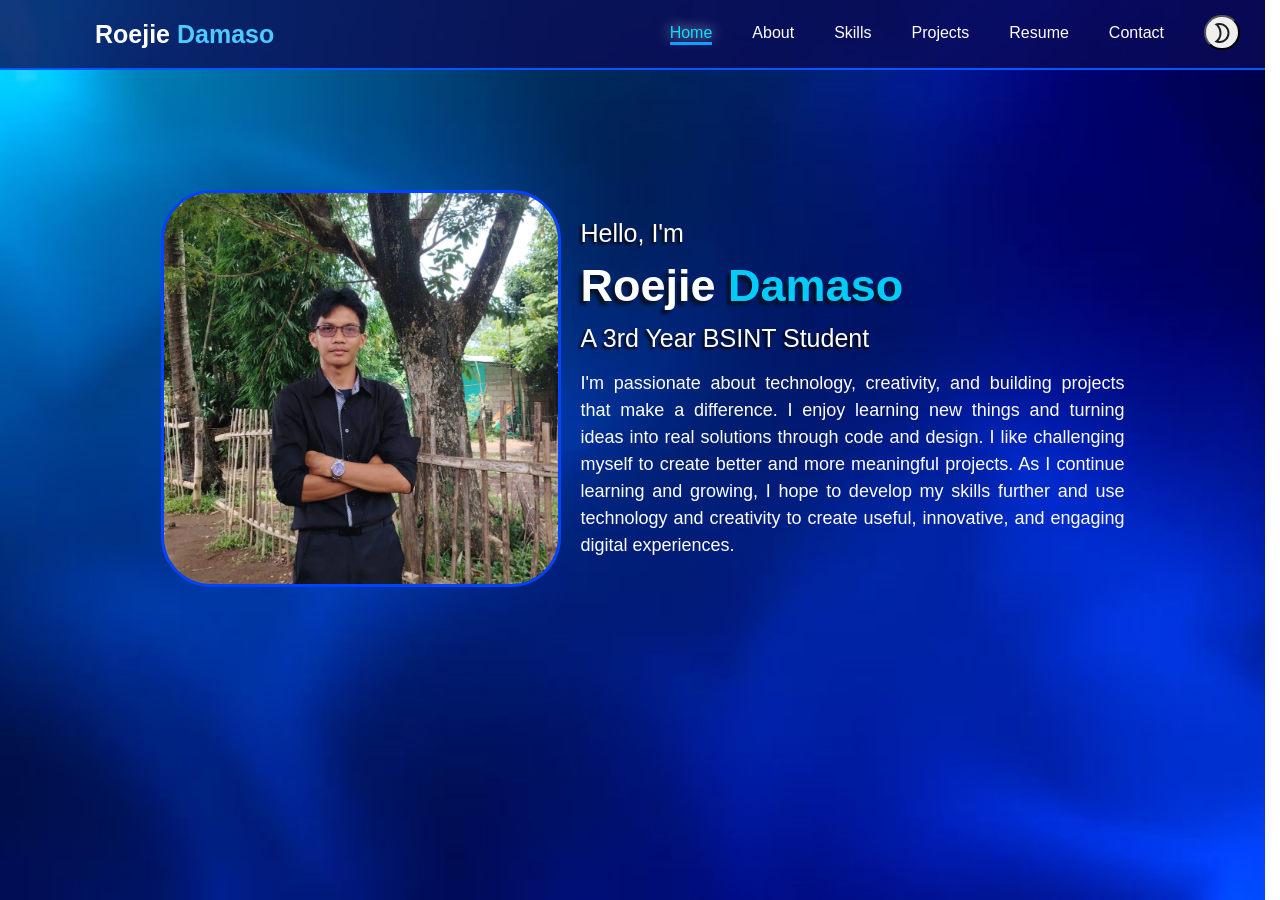
==== index.html @ 3c3675cf "modified" ====
<!DOCTYPE html>
<html lang="en">
<head>
    <meta charset="UTF-8">
    <meta name="viewport" content="width=device-width, initial-scale=1.0">
    <title>Home</title>
    <link rel="stylesheet" href="style.css">
</head>
<body>
    <nav class="navbar">
        <div class="name">
            <p>Roejie <span style="color: rgb(79, 202, 255);">Damaso</span></p>
        </div>

        <button class="menu-btn" id="menu-btn">☰</button>

        <ul id="nav-menu">
            <li class="active"><a href="" class="active">Home</a></li>
            <li><a href="about.html">About</a></li>
            <li><a href="skills.html">Skills</a></li>
            <li><a href="projects.html">Projects</a></li>
            <li><a href="resume.html">Resume</a></li>
            <li><a href="contact.html">Contact</a></li>
            <li><button id="theme-mode">
                <svg xmlns="http://www.w3.org/2000/svg" height="24px" viewBox="0 -960 960 960" width="24px" fill="#1f1f1f"><path d="M380-160q133 0 226.5-93.5T700-480q0-133-93.5-226.5T380-800h-21q-10 0-19 2 57 66 88.5 147.5T460-480q0 89-31.5 170.5T340-162q9 2 19 2h21Zm0 80q-53 0-103.5-13.5T180-134q93-54 146.5-146T380-480q0-108-53.5-200T180-826q46-27 96.5-40.5T380-880q83 0 156 31.5T663-763q54 54 85.5 127T780-480q0 83-31.5 156T663-197q-54 54-127 85.5T380-80Zm80-400Z"/></svg>
                
                <svg xmlns="http://www.w3.org/2000/svg" height="24px" viewBox="0 -960 960 960" width="24px" fill="#1f1f1f"><path d="M440-760v-160h80v160h-80Zm266 110-55-55 112-115 56 57-113 113Zm54 210v-80h160v80H760ZM440-40v-160h80v160h-80ZM254-652 140-763l57-56 113 113-56 54Zm508 512L651-255l54-54 114 110-57 59ZM40-440v-80h160v80H40Zm157 300-56-57 112-112 29 27 29 28-114 114Zm113-170q-70-70-70-170t70-170q70-70 170-70t170 70q70 70 70 170t-70 170q-70 70-170 70t-170-70Zm283-57q47-47 47-113t-47-113q-47-47-113-47t-113 47q-47 47-47 113t47 113q47 47 113 47t113-47ZM480-480Z"/></svg>
            </button></li>
        </ul>
        
    </nav>

    <main class="home-main">
        <div class="Me"> 
            <div>
                <img src="img/pic.jpg">
            </div>
                <div class="text">
                <span style="color: white; font-size: 25px; text-shadow: -2px 2px 3px black;">Hello, I'm</span>
                <span style="font-size: 45px; color: rgb(0, 203, 249); font-weight: 550; text-shadow: -4px 4px 3px rgb(3, 19, 44);">
                <span style="color: rgb(255, 255, 255);">Roejie</span> <span">Damaso</span></span>
                <span style="color: white; font-size: 25px; text-shadow: -2px 2px 3px black;">A 3rd Year BSINT Student</span>
                <p style="margin-top: 5px; line-height: 27px; font-size: 18px;">I'm passionate about technology, creativity, and building projects that make a difference. I enjoy learning new things and turning ideas into real solutions through code and design. I like challenging myself to create better and more meaningful projects. As I continue learning and growing, I hope to develop my skills further and use technology and creativity to create useful, innovative, and engaging digital experiences.
                </p>
                </div>
        </div>
    </main>


    <script src="script.js"></script>
</body>
</html>
---- style.css ----
*{
    padding: 0;
    margin: 0;
    box-sizing: border-box;
}

body{
    height: 100dvh;
    font-family: Arial, Helvetica, sans-serif;
    background-image: url(img/bg.jpg);
    background-repeat: no-repeat;
    background-position: center;
    background-size: cover;
    background-attachment: fixed;
    z-index: -1;
}

html{
    scrollbar-gutter: stable;
}

/* ============= Light Mode ============= */
#theme-mode{
    display: flex;
    justify-content: center;
    align-items: center;
    border-radius: 50px;
    width: 36px;
    height: 35px;
}

#theme-mode svg:last-child{
    display: none;
}

.light-mode #theme-mode svg:first-child{
    display: none;
}
.light-mode #theme-mode svg:last-child{
    display: block;
}

.light-mode{
    background-image: url(img/Light.jpg);
}

.light-mode .about-text h2{
    color: rgb(0, 44, 155);
}


/*======== Light Mode Attributes ====== */


.light-mode .home-main .text {
    color: black;
    font-weight: 300;
}

.light-mode .navbar{
    background-color: rgb(0, 67, 176);
}

.light-mode .contact-detail a{
    color: black !important;
}
/* ===================================== */

/* ============================== NAVBAR ============================== */


.navbar{
    width: 100%;
    padding: 15px;
    background-color: rgba(11, 11, 85, 0.777);
    display: flex;
    align-items: center;
    justify-content: space-between;
    border-bottom: 2px solid rgb(0, 89, 255);
}

.navbar ul{
    padding-right: 10px;
    display: flex;
    gap: 40px;
    align-items: center;
}

.navbar li{
    list-style: none;
    border-bottom: 3px solid transparent;
    transition: border-bottom-color 0.5s;
}

.navbar a{
    text-decoration: none;
    color: white;
    transition: 0.5s;
}

.navbar .name{
    font-weight: bold;
    font-size: 25px;
    margin-left: 80px;
    color: rgb(255, 255, 255);
}

.navbar li:not(:last-child):hover{
    border-bottom: 3px solid rgb(0, 157, 255) ;
}
.navbar a:hover{
    text-shadow: 0 0 14px #f6f7f8;
    color: rgb(0, 225, 255);
}

/* ========= Active ======== */
.navbar li.active {
    border-bottom: 3px solid rgb(0, 157, 255) ;
}
.navbar a.active{
    text-shadow: 0 0 14px #f6f7f8;
    color: rgb(0, 225, 255);
}



/* ============================== HOME ============================== */

.home-main{
    margin: 100px 0 0 0;
    
    display: flex;
    flex-direction: column;
    justify-content: center;
    align-items: center;
    width: 100%;
}

.home-main .text{
    width: 43%;
    display: flex;
    flex-direction: column;
    color: white;
    gap: 12px;
    text-align: justify;
    flex-wrap: wrap;
    justify-content: center;
}

.home-main .Me{
    display: flex;
    justify-content: center;
}

.home-main img{
    float: right;
    width: 400px;
    margin: 20px;
    height: auto;
    max-width: 100%;
    border-radius: 50px;
    border: 3px solid rgb(0, 68, 255);
    transition: 0.9s;
}

.home-main img:hover{
    box-shadow: 0px 0px 50px rgb(5, 85, 246);
}

@media(max-width:1024px){
    .navbar{
        width: 100%;
    }
    .navbar ul{
        white-space: nowrap;
        padding-right: 2px;
    }
    .navbar .name{
        white-space: nowrap;
        margin-left: 2px;
        font-size: 20px;
    }

    .home-main .Me{
        flex-direction: column;
        justify-content: center;
        align-items: center;
    }

    .home-main .text{
        align-items: center;
        justify-content: center;
        width: 80%;
        font-size: 17px !important;
    }
    .home-main .text p{
        font-size: 17px !important;
    }
}



/* ============================== ABOUT ============================== */

.about-main .text{
    display: flex;
    flex-direction: column;
    width: 40%;
    flex-wrap: wrap;
}

/* ============================== GENERAL PAGES ============================== */

.page-main{
    width: 100%;
    min-height: calc(100dvh - 75px);
    padding: 70px 8%;
    color: white;
}

.page-header{
    text-align: center;
    margin-bottom: 50px;
}

.page-header h1{
    font-size: 45px;
    margin-bottom: 10px;
    text-shadow: -3px 3px 3px rgb(3, 19, 44);
}


.page-header p{
    font-size: 18px;
}


/* ============================== NAVBAR MENU ============================== */

.menu-btn{
    display: none;
    font-size: 25px;
    color: white;
    background: transparent;
    border: none;
    cursor: pointer;
}



/* ============================== ABOUT ============================== */

.about-container{
    max-width: 1100px;
    margin: auto;
    display: flex;
    align-items: center;
    gap: 50px;
}

.about-image{
    width: 35%;
}

.about-image img{
    width: 100%;
    border-radius: 30px;
    border: 3px solid rgb(0, 68, 255);
}

.about-text{
    width: 65%;
}

.about-text h2{
    color: rgb(56, 129, 246);
    margin-bottom: 8px;
    margin-top: 20px;
}

.about-text h2:first-child{
    margin-top: 0;
}

.about-text p{
    line-height: 1.7;
    text-align: justify;
}


/* ============================== SKILLS ============================== */

.skills-container{
    max-width: 1100px;
    margin: auto;
    display: grid;
    grid-template-columns: repeat(4, 1fr);
    gap: 25px;
}

.skill-card{
    padding: 25px;
    background-color: rgba(11, 11, 85, 0.777);
    border: 1px solid rgba(0, 157, 255, 0.5);
    border-radius: 15px;
    text-align: center;
    transition: 0.4s;
}

.skill-card:hover{
    transform: translateY(-8px);
    box-shadow: 0 0 25px rgba(0, 157, 255, 0.5);
}

.skill-card h2{
    color: rgb(0, 203, 249);
    margin-bottom: 10px;
}

.skill-card p{
    line-height: 1.5;
}


/* ============================== PROJECT FILTER ============================== */

.project-filter{
    display: flex;
    justify-content: center;
    gap: 12px;
    margin-bottom: 35px;
    flex-wrap: wrap;
}

.filter-btn{
    padding: 10px 20px;
    border: 2px solid rgb(0, 157, 255);
    background: transparent;
    color: white;
    border-radius: 20px;
    cursor: pointer;
    transition: 0.3s;
}

.filter-btn:hover,
.active-filter{
    background-color: rgb(0, 157, 255);
    color: white;
}


/* ============================== PROJECTS ============================== */

.projects-container{
    max-width: 1100px;
    margin: auto;
    display: grid;
    grid-template-columns: repeat(2, 1fr);
    gap: 30px;
}

.project-card{
    overflow: hidden;
    background-color: rgba(11, 11, 85, 0.777);
    border: 1px solid rgba(0, 157, 255, 0.5);
    border-radius: 15px;
    transition: 0.4s;
}

.project-card:hover{
    transform: translateY(-7px);
    box-shadow: 0 0 25px rgba(0, 157, 255, 0.5);
}

.project-card img{
    width: 100%;
    height: 220px;
    object-fit: cover;
}

.project-content{
    padding: 25px;
}

.project-content h2{
    color: rgb(0, 203, 249);
    margin-bottom: 12px;
}

.project-content p{
    line-height: 1.6;
}

.technologies{
    margin-top: 15px;
}


/* ============================== RESUME ============================== */

.resume-container{
    max-width: 900px;
    margin: auto;
}

.resume-section{
    margin-bottom: 40px;
}

.resume-section > h2{
    color: rgb(0, 203, 249);
    font-size: 28px;
    margin-bottom: 20px;
    border-bottom: 2px solid rgb(0, 157, 255);
    padding-bottom: 8px;
}

.resume-item{
    background-color: rgba(11, 11, 85, 0.777);
    border-left: 4px solid rgb(0, 157, 255);
    padding: 20px;
    border-radius: 8px;
}

.resume-item h3{
    margin-bottom: 8px;
}

.resume-item span{
    color: rgb(0, 203, 249);
    display: block;
    margin-bottom: 10px;
}

.resume-item p{
    line-height: 1.6;
}


/* ============================== CONTACT ============================== */

.contact-container{
    max-width: 1000px;
    margin: auto;
    display: grid;
    grid-template-columns: 1fr 1fr;
    gap: 50px;
}

.contact-info h2{
    color: rgb(0, 203, 249);
    margin-bottom: 15px;
}

.contact-info > p{
    line-height: 1.7;
    margin-bottom: 30px;
}

.contact-detail{
    margin-bottom: 25px;
}

.contact-detail strong{
    color: rgb(0, 203, 249);
}

.contact-detail p{
    margin-top: 5px;
}


#contact-form{
    background-color: rgba(11, 11, 85, 0.777);
    padding: 30px;
    border-radius: 15px;
    border: 1px solid rgba(0, 157, 255, 0.5);
}

.form-group{
    margin-bottom: 20px;
}

.form-group label{
    display: block;
    margin-bottom: 8px;
}

.form-group input,
.form-group textarea{
    width: 100%;
    padding: 12px;
    border: 2px solid rgba(0, 157, 255, 0.5);
    border-radius: 8px;
    background-color: rgba(255, 255, 255, 0.9);
    color: black;
    font-family: inherit;
}

.form-group textarea{
    resize: vertical;
}

.form-group input:focus,
.form-group textarea:focus{
    outline: none;
    border-color: rgb(0, 203, 249);
    box-shadow: 0 0 10px rgba(0, 203, 249, 0.5);
}

.form-group small{
    display: block;
    color: rgb(255, 100, 100);
    margin-top: 5px;
}

#form-success{
    color: rgb(0, 255, 150);
    margin-top: 15px;
}


/* ============================== SCROLL TO TOP ============================== */

#scroll-top{
    position: fixed;
    right: 25px;
    bottom: 25px;
    width: 45px;
    height: 45px;
    border: none;
    border-radius: 50%;
    background-color: rgb(0, 157, 255);
    color: white;
    font-size: 22px;
    cursor: pointer;
    opacity: 0;
    visibility: hidden;
    transition: 0.3s;
}

#scroll-top.show-scroll{
    opacity: 1;
    visibility: visible;
}

#scroll-top:hover{
    background-color: rgb(0, 203, 249);
    box-shadow: 0 0 20px rgb(0, 157, 255);
}


/* ============================== LIGHT MODE ============================== */

.light-mode .page-main{
    color: black;
}

.light-mode .page-header h1{
    text-shadow: none;
}

.light-mode .skill-card,
.light-mode .project-card,
.light-mode .resume-item,
.light-mode #contact-form{
    background-color: rgba(255, 255, 255, 0.75);
    border-color: rgba(0, 89, 255, 0.5);
}

.light-mode .outline-btn{
    color: black;
}

.light-mode .filter-btn{
    color: black;
}

.light-mode .filter-btn:hover,
.light-mode .active-filter{
    color: white;
}


/* ============================== TABLET ============================== */

@media(max-width:1024px){

    .navbar .name{
        margin-left: 2px;
    }

    .navbar ul{
        gap: 20px;
    }

    .skills-container{
        grid-template-columns: repeat(2, 1fr);
    }

    .about-container{
        gap: 30px;
    }

    .home-main .Me{
        flex-direction: column;
        align-items: center;
    }

    .home-main .text{
        width: 80%;
        align-items: center;
    }

}


/* ============================== MOBILE ============================== */

@media(max-width:700px){

    .navbar{
        position: relative;
        padding: 12px 15px;
    }

    .navbar .name{
        margin-left: 0;
        font-size: 20px;
    }

    .menu-btn{
        display: block;
    }

    .navbar ul{
        position: absolute;
        top: 100%;
        left: 0;
        width: 100%;
        display: none;
        flex-direction: column;
        gap: 20px;
        padding: 25px;
        background-color: rgba(11, 11, 85, 0.97);
        z-index: 100;
    }

    .navbar ul.show-menu{
        display: flex;
    }

    .navbar li{
        width: fit-content;
    }

    .home-main{
        margin-top: 50px;
    }

    .home-main img{
        width: 280px;
        margin: 15px;
    }

    .home-main .text{
        width: 90%;
        text-align: center;
    }

    .home-name{
        font-size: 35px !important;
    }

    .page-main{
        padding: 50px 5%;
    }

    .page-header h1{
        font-size: 35px;
    }

    .about-container{
        flex-direction: column;
    }

    .about-image,
    .about-text{
        width: 100%;
    }

    .skills-container{
        grid-template-columns: 1fr;
    }

    .projects-container{
        grid-template-columns: 1fr;
    }

    .contact-container{
        grid-template-columns: 1fr;
        gap: 35px;
    }

    .home-buttons{
        justify-content: center;
    }

}


/* ============================== SMALL MOBILE ============================== */

@media(max-width:400px){

    .home-main img{
        width: 230px;
    }

    .home-name{
        font-size: 30px !important;
    }

    .home-main .text p{
        font-size: 16px !important;
    }

}
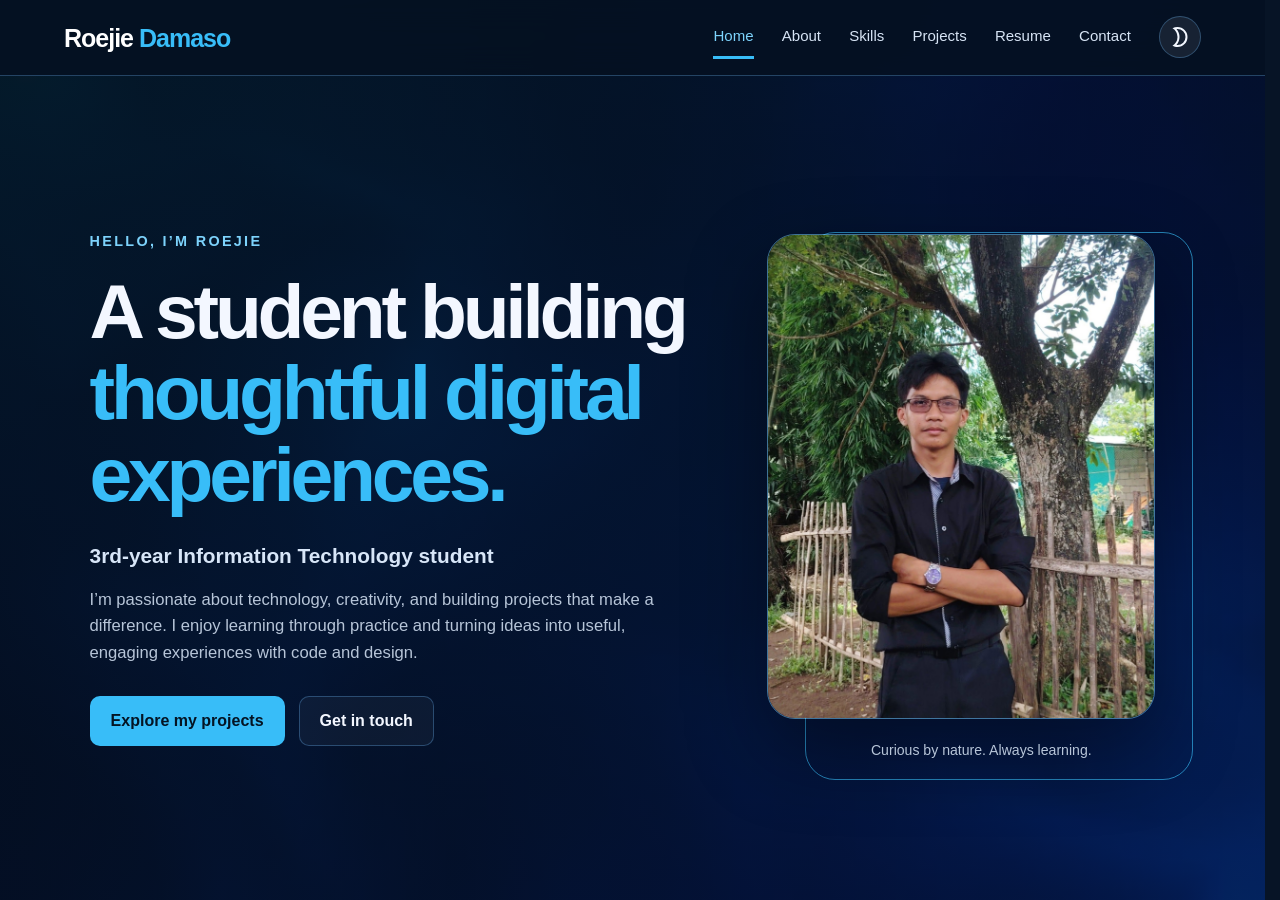
==== commit a603e282: "new modified files made this a few days ago but walay connection haha" ====
--- a/index.html
+++ b/index.html
@@ -3,7 +3,9 @@
 <head>
     <meta charset="UTF-8">
     <meta name="viewport" content="width=device-width, initial-scale=1.0">
-    <title>Home</title>
+    <meta name="description" content="Explore Roejie Damaso's portfolio, skills, projects, and background as an Information Technology student.">
+    <meta name="theme-color" content="#071426">
+    <title>Roejie Damaso | Portfolio</title>
     <link rel="stylesheet" href="style.css">
 </head>
 <body>
@@ -12,16 +14,16 @@
             <p>Roejie <span style="color: rgb(79, 202, 255);">Damaso</span></p>
         </div>
 
-        <button class="menu-btn" id="menu-btn">☰</button>
+        <button class="menu-btn" id="menu-btn" type="button" aria-label="Open navigation menu" aria-controls="nav-menu" aria-expanded="false">☰</button>
 
-        <ul id="nav-menu">
-            <li class="active"><a href="" class="active">Home</a></li>
+        <ul id="nav-menu" aria-label="Main navigation">
+            <li class="active"><a href="index.html" class="active" aria-current="page">Home</a></li>
             <li><a href="about.html">About</a></li>
             <li><a href="skills.html">Skills</a></li>
             <li><a href="projects.html">Projects</a></li>
             <li><a href="resume.html">Resume</a></li>
             <li><a href="contact.html">Contact</a></li>
-            <li><button id="theme-mode">
+            <li><button id="theme-mode" type="button" aria-label="Toggle color theme" aria-pressed="false">
                 <svg xmlns="http://www.w3.org/2000/svg" height="24px" viewBox="0 -960 960 960" width="24px" fill="#1f1f1f"><path d="M380-160q133 0 226.5-93.5T700-480q0-133-93.5-226.5T380-800h-21q-10 0-19 2 57 66 88.5 147.5T460-480q0 89-31.5 170.5T340-162q9 2 19 2h21Zm0 80q-53 0-103.5-13.5T180-134q93-54 146.5-146T380-480q0-108-53.5-200T180-826q46-27 96.5-40.5T380-880q83 0 156 31.5T663-763q54 54 85.5 127T780-480q0 83-31.5 156T663-197q-54 54-127 85.5T380-80Zm80-400Z"/></svg>
                 
                 <svg xmlns="http://www.w3.org/2000/svg" height="24px" viewBox="0 -960 960 960" width="24px" fill="#1f1f1f"><path d="M440-760v-160h80v160h-80Zm266 110-55-55 112-115 56 57-113 113Zm54 210v-80h160v80H760ZM440-40v-160h80v160h-80ZM254-652 140-763l57-56 113 113-56 54Zm508 512L651-255l54-54 114 110-57 59ZM40-440v-80h160v80H40Zm157 300-56-57 112-112 29 27 29 28-114 114Zm113-170q-70-70-70-170t70-170q70-70 170-70t170 70q70 70 70 170t-70 170q-70 70-170 70t-170-70Zm283-57q47-47 47-113t-47-113q-47-47-113-47t-113 47q-47 47-47 113t47 113q47 47 113 47t113-47ZM480-480Z"/></svg>
@@ -31,19 +33,26 @@
     </nav>
 
     <main class="home-main">
-        <div class="Me"> 
-            <div>
-                <img src="img/pic.jpg">
+        <section class="hero" aria-labelledby="hero-title">
+            <div class="hero-copy">
+                <p class="eyebrow">Hello, I’m Roejie</p>
+                <h1 id="hero-title">A student building <span>thoughtful digital experiences.</span></h1>
+                <p class="hero-role">3rd-year Information Technology student</p>
+                <p class="hero-description">
+                    I’m passionate about technology, creativity, and building projects that make a difference.
+                    I enjoy learning through practice and turning ideas into useful, engaging experiences
+                    with code and design.
+                </p>
+                <div class="hero-actions">
+                    <a class="main-btn" href="projects.html">Explore my projects</a>
+                    <a class="outline-btn" href="contact.html">Get in touch</a>
+                </div>
             </div>
-                <div class="text">
-                <span style="color: white; font-size: 25px; text-shadow: -2px 2px 3px black;">Hello, I'm</span>
-                <span style="font-size: 45px; color: rgb(0, 203, 249); font-weight: 550; text-shadow: -4px 4px 3px rgb(3, 19, 44);">
-                <span style="color: rgb(255, 255, 255);">Roejie</span> <span">Damaso</span></span>
-                <span style="color: white; font-size: 25px; text-shadow: -2px 2px 3px black;">A 3rd Year BSINT Student</span>
-                <p style="margin-top: 5px; line-height: 27px; font-size: 18px;">I'm passionate about technology, creativity, and building projects that make a difference. I enjoy learning new things and turning ideas into real solutions through code and design. I like challenging myself to create better and more meaningful projects. As I continue learning and growing, I hope to develop my skills further and use technology and creativity to create useful, innovative, and engaging digital experiences.
-                </p>
-                </div>
-        </div>
+            <div class="hero-portrait">
+                <img src="img/pic.jpg" alt="Portrait of Roejie Damaso" fetchpriority="high">
+                <span class="portrait-caption">Curious by nature. Always learning.</span>
+            </div>
+        </section>
     </main>
 
 
--- a/style.css
+++ b/style.css
@@ -726,3 +726,694 @@
     }
 
 }
+
+
+/* ============================== PORTFOLIO POLISH ============================== */
+
+:root{
+    color-scheme: dark;
+    --color-bg: #071426;
+    --color-surface: rgba(11, 27, 49, 0.88);
+    --color-surface-raised: rgba(18, 42, 72, 0.9);
+    --color-text: #f3f7ff;
+    --color-muted: #b7c5d8;
+    --color-accent: #38bdf8;
+    --color-accent-strong: #087bd1;
+    --color-border: rgba(110, 190, 255, 0.3);
+    --page-width: 1160px;
+}
+
+html{
+    scroll-behavior: smooth;
+}
+
+body{
+    min-height: 100vh;
+    height: auto;
+    color: var(--color-text);
+    line-height: 1.6;
+    background-color: var(--color-bg);
+    background-image:
+        linear-gradient(115deg, rgba(4, 13, 27, 0.94), rgba(4, 22, 43, 0.76)),
+        url("img/bg.jpg");
+    background-attachment: fixed;
+}
+
+button,
+input,
+textarea{
+    font: inherit;
+}
+
+a{
+    color: var(--color-accent);
+}
+
+a:focus-visible,
+button:focus-visible,
+input:focus-visible,
+textarea:focus-visible{
+    outline: 3px solid #facc15;
+    outline-offset: 4px;
+}
+
+.navbar{
+    position: sticky;
+    top: 0;
+    z-index: 20;
+    min-height: 76px;
+    padding: 12px clamp(20px, 5vw, 72px);
+    background: rgba(5, 17, 34, 0.9);
+    border-bottom: 1px solid var(--color-border);
+    backdrop-filter: blur(16px);
+}
+
+.navbar .name{
+    margin-left: 0;
+    letter-spacing: -0.04em;
+}
+
+.navbar .name span{
+    color: var(--color-accent) !important;
+}
+
+.navbar ul{
+    gap: clamp(14px, 2.2vw, 32px);
+    padding-right: 0;
+}
+
+.navbar li{
+    border-bottom-width: 2px;
+}
+
+.navbar a{
+    display: inline-block;
+    padding: 8px 0;
+    color: #d7e4f5;
+    font-size: 0.94rem;
+}
+
+.navbar a.active,
+.navbar a[aria-current="page"]{
+    color: #7dd3fc;
+    text-shadow: none;
+}
+
+.navbar li.active{
+    border-bottom-color: var(--color-accent);
+}
+
+#theme-mode{
+    width: 42px;
+    height: 42px;
+    color: var(--color-text);
+    background: rgba(255, 255, 255, 0.08);
+    border: 1px solid var(--color-border);
+    cursor: pointer;
+}
+
+#theme-mode svg{
+    fill: currentColor;
+}
+
+.menu-btn{
+    padding: 5px 10px;
+    border: 1px solid var(--color-border);
+    border-radius: 8px;
+}
+
+.home-main{
+    min-height: calc(100vh - 76px);
+    margin: 0;
+    padding: clamp(56px, 9vw, 120px) clamp(22px, 7vw, 96px);
+}
+
+.hero{
+    display: grid;
+    grid-template-columns: minmax(0, 1.15fr) minmax(260px, 0.75fr);
+    align-items: center;
+    gap: clamp(42px, 8vw, 112px);
+    width: min(100%, var(--page-width));
+    margin: auto;
+}
+
+.hero-copy{
+    max-width: 690px;
+}
+
+.eyebrow{
+    margin-bottom: 18px;
+    color: #7dd3fc;
+    font-size: 0.9rem;
+    font-weight: 700;
+    letter-spacing: 0.16em;
+    text-transform: uppercase;
+}
+
+.hero h1{
+    max-width: 760px;
+    font-size: clamp(2.6rem, 6vw, 5.2rem);
+    line-height: 1.06;
+    letter-spacing: -0.055em;
+}
+
+.hero h1 span{
+    display: block;
+    color: var(--color-accent);
+}
+
+.hero-role{
+    margin-top: 24px;
+    color: #d8e6f8;
+    font-size: clamp(1.05rem, 2vw, 1.3rem);
+    font-weight: 600;
+}
+
+.hero-description{
+    max-width: 620px;
+    margin-top: 14px;
+    color: var(--color-muted);
+    font-size: 1.04rem;
+}
+
+.hero-actions{
+    display: flex;
+    flex-wrap: wrap;
+    gap: 14px;
+    margin-top: 30px;
+}
+
+.main-btn,
+.outline-btn{
+    display: inline-flex;
+    min-height: 48px;
+    align-items: center;
+    justify-content: center;
+    padding: 11px 20px;
+    border: 1px solid transparent;
+    border-radius: 10px;
+    font-weight: 700;
+    text-decoration: none;
+    transition: transform 180ms ease, background-color 180ms ease, border-color 180ms ease;
+}
+
+.main-btn{
+    color: #041423;
+    background: var(--color-accent);
+}
+
+.outline-btn{
+    color: var(--color-text);
+    background: rgba(255, 255, 255, 0.04);
+    border-color: var(--color-border);
+}
+
+.main-btn:hover,
+.outline-btn:hover{
+    transform: translateY(-2px);
+}
+
+.main-btn:hover{
+    background: #7dd3fc;
+}
+
+.outline-btn:hover{
+    border-color: var(--color-accent);
+}
+
+.hero-portrait{
+    position: relative;
+    max-width: 390px;
+    justify-self: center;
+}
+
+.hero-portrait::before{
+    position: absolute;
+    z-index: -1;
+    inset: 18px -18px -18px 18px;
+    border: 1px solid rgba(56, 189, 248, 0.65);
+    border-radius: 30px;
+    content: "";
+}
+
+.hero-portrait img{
+    display: block;
+    width: 100%;
+    max-height: 500px;
+    aspect-ratio: 4 / 5;
+    object-fit: cover;
+    border: 1px solid rgba(125, 211, 252, 0.5);
+    border-radius: 28px;
+    box-shadow: 0 30px 80px rgba(0, 0, 0, 0.38);
+}
+
+.portrait-caption{
+    display: block;
+    margin-top: 16px;
+    color: var(--color-muted);
+    font-size: 0.88rem;
+    text-align: center;
+}
+
+.page-main{
+    width: min(100%, 1360px);
+    min-height: calc(100vh - 76px);
+    margin: auto;
+    padding: clamp(48px, 7vw, 84px) clamp(22px, 7vw, 96px);
+    color: var(--color-text);
+}
+
+.page-header{
+    max-width: 760px;
+    margin: 0 auto clamp(36px, 5vw, 58px);
+}
+
+.page-header h1{
+    font-size: clamp(2.25rem, 5vw, 3.5rem);
+    line-height: 1.15;
+    letter-spacing: -0.04em;
+    text-shadow: none;
+}
+
+.page-header h1 span{
+    color: var(--color-accent);
+}
+
+.page-header p{
+    color: var(--color-muted);
+}
+
+.about-container,
+.skills-container,
+.projects-container,
+.resume-container,
+.contact-container{
+    width: min(100%, var(--page-width));
+}
+
+.about-container{
+    align-items: flex-start;
+    gap: clamp(28px, 6vw, 72px);
+}
+
+.about-image{
+    flex: 0 1 36%;
+    width: auto;
+}
+
+.about-image img{
+    display: block;
+    border-color: var(--color-border);
+    box-shadow: 0 24px 70px rgba(0, 0, 0, 0.3);
+}
+
+.about-text{
+    flex: 1;
+    width: auto;
+}
+
+.about-text h2,
+.skill-card h2,
+.project-content h2,
+.contact-info h2{
+    color: #7dd3fc;
+}
+
+.about-text p,
+.skill-card p,
+.project-content p,
+.resume-item p,
+.contact-info > p{
+    color: var(--color-muted);
+}
+
+.skills-container{
+    grid-template-columns: repeat(4, minmax(0, 1fr));
+    gap: 18px;
+}
+
+.skill-card,
+.project-card,
+.resume-item,
+#contact-form{
+    background: var(--color-surface);
+    border: 1px solid var(--color-border);
+    box-shadow: 0 14px 40px rgba(0, 0, 0, 0.12);
+}
+
+.skill-card{
+    min-height: 160px;
+    padding: 24px 20px;
+    text-align: left;
+}
+
+.skill-card:hover,
+.project-card:hover{
+    transform: translateY(-4px);
+    box-shadow: 0 18px 46px rgba(0, 0, 0, 0.24);
+}
+
+.project-filter{
+    gap: 10px;
+    margin-bottom: 30px;
+}
+
+.filter-btn{
+    padding: 9px 18px;
+    color: var(--color-text);
+    background: rgba(255, 255, 255, 0.04);
+    border-color: var(--color-border);
+}
+
+.filter-btn:hover,
+.filter-btn.active-filter{
+    color: #041423;
+    background: var(--color-accent);
+    border-color: var(--color-accent);
+}
+
+.projects-container{
+    grid-template-columns: repeat(2, minmax(0, 1fr));
+    align-items: stretch;
+    gap: 24px;
+}
+
+.project-card{
+    display: flex;
+    flex-direction: column;
+}
+
+.project-card[hidden]{
+    display: none !important;
+}
+
+.project-card img{
+    height: auto;
+    aspect-ratio: 16 / 9;
+    object-fit: cover;
+    background: var(--color-surface-raised);
+}
+
+.project-content{
+    flex: 1;
+    padding: clamp(20px, 3vw, 28px);
+}
+
+.resume-section > h2{
+    color: #7dd3fc;
+}
+
+.resume-item{
+    border-left: 4px solid var(--color-accent-strong);
+}
+
+.resume-item span{
+    color: #7dd3fc;
+}
+
+.contact-container{
+    grid-template-columns: minmax(0, 0.9fr) minmax(0, 1.1fr);
+    gap: clamp(28px, 6vw, 72px);
+}
+
+.contact-info h2{
+    margin-bottom: 12px;
+}
+
+.contact-info > p{
+    margin-bottom: 26px;
+}
+
+.contact-detail strong{
+    color: #7dd3fc;
+}
+
+.contact-detail a{
+    overflow-wrap: anywhere;
+    color: var(--color-text);
+    text-decoration-color: rgba(125, 211, 252, 0.55);
+    text-underline-offset: 3px;
+}
+
+.contact-detail a:hover{
+    color: var(--color-accent);
+}
+
+#contact-form{
+    padding: clamp(20px, 4vw, 32px);
+}
+
+.form-note{
+    margin-bottom: 22px;
+    color: var(--color-muted);
+    font-size: 0.92rem;
+}
+
+.form-group label{
+    color: var(--color-text);
+    font-weight: 600;
+}
+
+.optional-label{
+    color: var(--color-muted);
+    font-size: 0.86em;
+    font-weight: 400;
+}
+
+.form-group input,
+.form-group textarea{
+    border: 1px solid rgba(151, 185, 218, 0.55);
+    background: rgba(4, 15, 29, 0.72);
+    color: var(--color-text);
+}
+
+.form-group input::placeholder,
+.form-group textarea::placeholder{
+    color: #9aabc0;
+}
+
+.form-group input:focus,
+.form-group textarea:focus{
+    border-color: var(--color-accent);
+    box-shadow: 0 0 0 3px rgba(56, 189, 248, 0.15);
+}
+
+#form-success{
+    color: #86efac;
+}
+
+#scroll-top{
+    z-index: 10;
+    border: 1px solid rgba(255, 255, 255, 0.25);
+    box-shadow: 0 8px 24px rgba(0, 0, 0, 0.25);
+}
+
+body.light-mode{
+    color-scheme: light;
+    --color-bg: #eff6ff;
+    --color-surface: rgba(255, 255, 255, 0.88);
+    --color-surface-raised: rgba(225, 238, 255, 0.96);
+    --color-text: #10233d;
+    --color-muted: #44566f;
+    --color-accent: #0876b9;
+    --color-accent-strong: #0759ad;
+    --color-border: rgba(18, 91, 158, 0.25);
+    background-color: var(--color-bg);
+    background-image:
+        linear-gradient(115deg, rgba(240, 247, 255, 0.92), rgba(226, 240, 255, 0.8)),
+        url("img/Light.jpg");
+}
+
+.light-mode .navbar{
+    background: rgba(242, 248, 255, 0.92);
+}
+
+.light-mode .navbar a,
+.light-mode .navbar .name,
+.light-mode .navbar a.active,
+.light-mode .navbar a[aria-current="page"],
+.light-mode .hero-role,
+.light-mode .outline-btn{
+    color: var(--color-text);
+}
+
+.light-mode #theme-mode{
+    color: var(--color-text);
+    background: rgba(4, 38, 77, 0.06);
+}
+
+.light-mode .hero h1 span,
+.light-mode .eyebrow,
+.light-mode .page-header h1 span,
+.light-mode .about-text h2,
+.light-mode .skill-card h2,
+.light-mode .project-content h2,
+.light-mode .resume-section > h2,
+.light-mode .resume-item span,
+.light-mode .contact-info h2,
+.light-mode .contact-detail strong{
+    color: #0759ad;
+}
+
+.light-mode .hero-description,
+.light-mode .portrait-caption,
+.light-mode .page-header p,
+.light-mode .about-text p,
+.light-mode .skill-card p,
+.light-mode .project-content p,
+.light-mode .resume-item p,
+.light-mode .contact-info > p,
+.light-mode .form-note{
+    color: var(--color-muted);
+}
+
+.light-mode .filter-btn{
+    color: var(--color-text);
+}
+
+.light-mode .filter-btn:hover,
+.light-mode .filter-btn.active-filter{
+    color: white;
+}
+
+.light-mode .form-group input,
+.light-mode .form-group textarea{
+    color: #10233d;
+    background: rgba(255, 255, 255, 0.92);
+}
+
+.light-mode .form-group input::placeholder,
+.light-mode .form-group textarea::placeholder{
+    color: #65768c;
+}
+
+.light-mode .contact-detail a{
+    color: var(--color-text);
+}
+
+@media(max-width:900px){
+    .navbar{
+        padding-right: 20px;
+        padding-left: 20px;
+    }
+
+    .navbar ul{
+        gap: 14px;
+    }
+
+    .navbar a{
+        font-size: 0.88rem;
+    }
+
+    .skills-container{
+        grid-template-columns: repeat(2, minmax(0, 1fr));
+    }
+}
+
+@media(max-width:700px){
+    .navbar{
+        position: sticky;
+    }
+
+    .navbar ul{
+        top: 100%;
+        padding: 20px 24px 24px;
+        gap: 14px;
+        background: rgba(5, 17, 34, 0.98);
+        border-bottom: 1px solid var(--color-border);
+        box-shadow: 0 16px 30px rgba(0, 0, 0, 0.2);
+    }
+
+    .navbar li{
+        width: auto;
+    }
+
+    .navbar li:last-child{
+        align-self: flex-start;
+    }
+
+    .light-mode .navbar ul{
+        background: rgba(242, 248, 255, 0.99);
+    }
+
+    .home-main{
+        min-height: auto;
+        padding-top: 58px;
+        padding-bottom: 68px;
+    }
+
+    .hero{
+        grid-template-columns: 1fr;
+        gap: 46px;
+    }
+
+    .hero-copy{
+        text-align: center;
+    }
+
+    .hero-actions{
+        justify-content: center;
+    }
+
+    .hero-portrait{
+        width: min(78%, 340px);
+    }
+
+    .page-main{
+        min-height: calc(100vh - 68px);
+    }
+
+    .about-container{
+        align-items: center;
+    }
+
+    .about-image{
+        width: min(78%, 360px);
+    }
+
+    .about-text{
+        width: 100%;
+    }
+
+    .about-text p{
+        text-align: left;
+    }
+
+    .projects-container,
+    .contact-container{
+        grid-template-columns: 1fr;
+    }
+}
+
+@media(max-width:420px){
+    .navbar .name{
+        font-size: 18px;
+    }
+
+    .hero h1{
+        font-size: 2.45rem;
+    }
+
+    .hero-actions{
+        align-items: stretch;
+        flex-direction: column;
+    }
+
+    .skills-container{
+        grid-template-columns: 1fr;
+    }
+}
+
+@media(prefers-reduced-motion: reduce){
+    html{
+        scroll-behavior: auto;
+    }
+
+    *,
+    *::before,
+    *::after{
+        transition-duration: 0.01ms !important;
+        animation-duration: 0.01ms !important;
+        animation-iteration-count: 1 !important;
+    }
+}
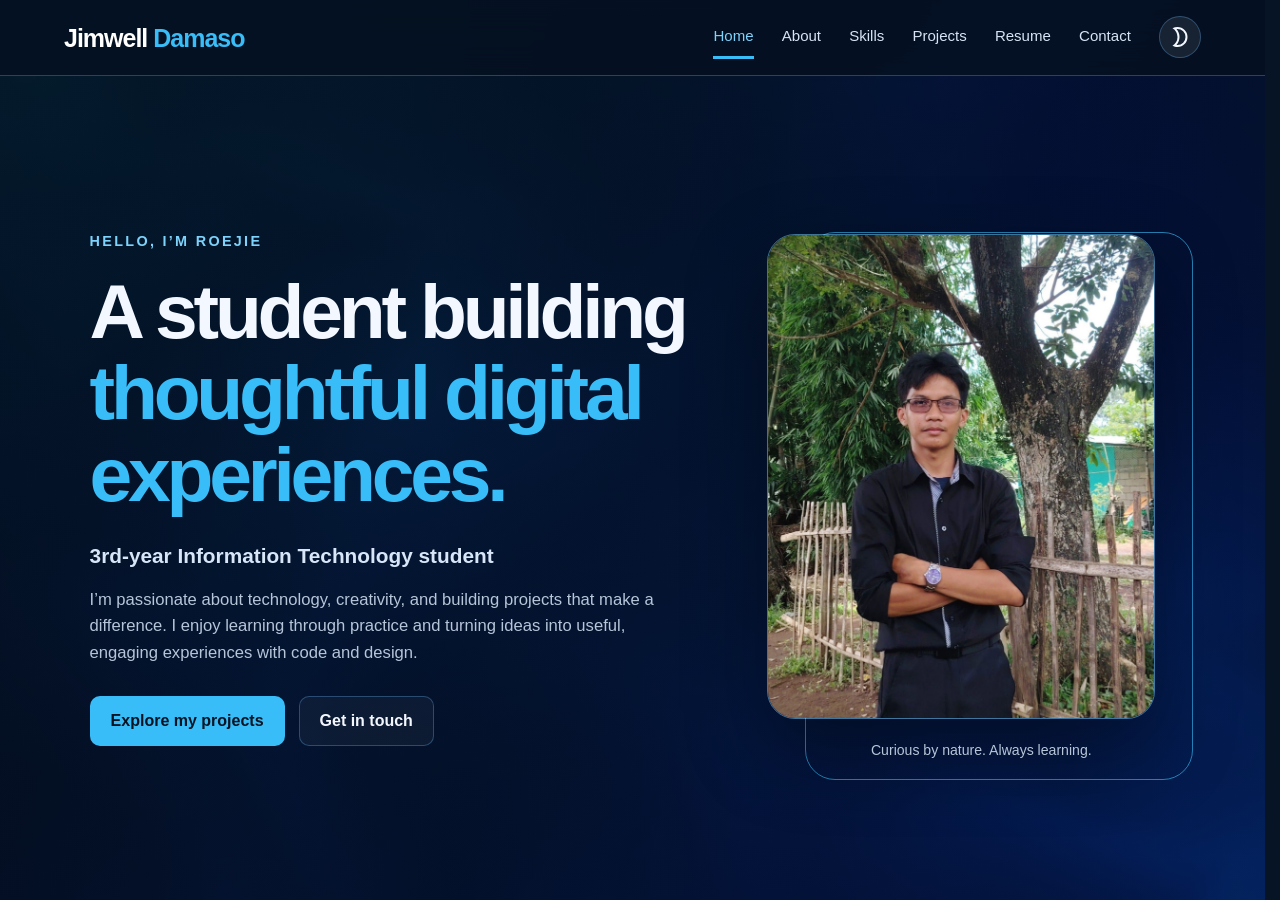
==== commit 79d7860e: "change name" ====
--- a/index.html
+++ b/index.html
@@ -11,7 +11,7 @@
 <body>
     <nav class="navbar">
         <div class="name">
-            <p>Roejie <span style="color: rgb(79, 202, 255);">Damaso</span></p>
+            <p>Jimwell <span style="color: rgb(79, 202, 255);">Damaso</span></p>
         </div>
 
         <button class="menu-btn" id="menu-btn" type="button" aria-label="Open navigation menu" aria-controls="nav-menu" aria-expanded="false">☰</button>
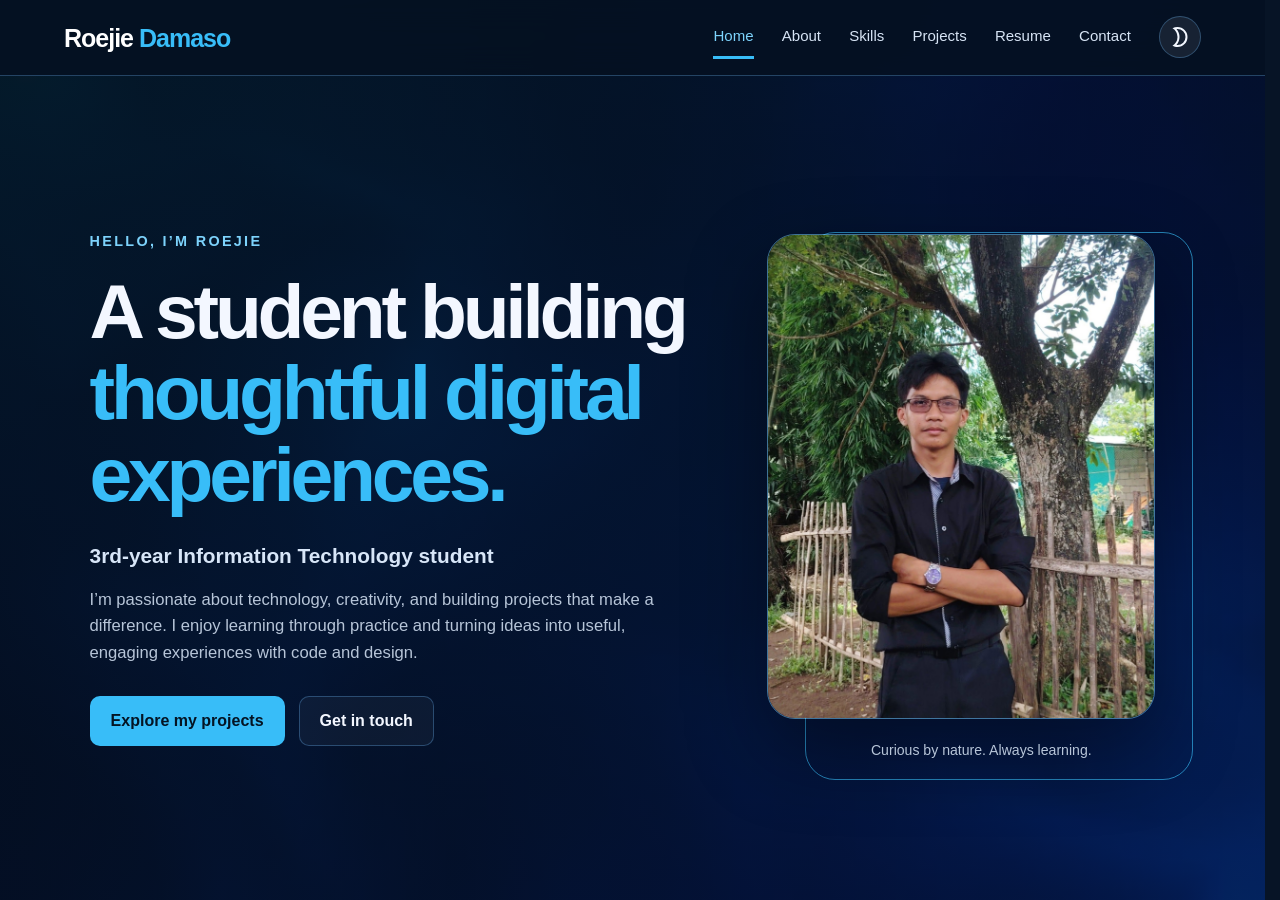
==== commit e6aac03e: "change another name" ====
--- a/index.html
+++ b/index.html
@@ -11,7 +11,7 @@
 <body>
     <nav class="navbar">
         <div class="name">
-            <p>Jimwell <span style="color: rgb(79, 202, 255);">Damaso</span></p>
+            <p>Roejie <span style="color: rgb(79, 202, 255);">Damaso</span></p>
         </div>
 
         <button class="menu-btn" id="menu-btn" type="button" aria-label="Open navigation menu" aria-controls="nav-menu" aria-expanded="false">☰</button>
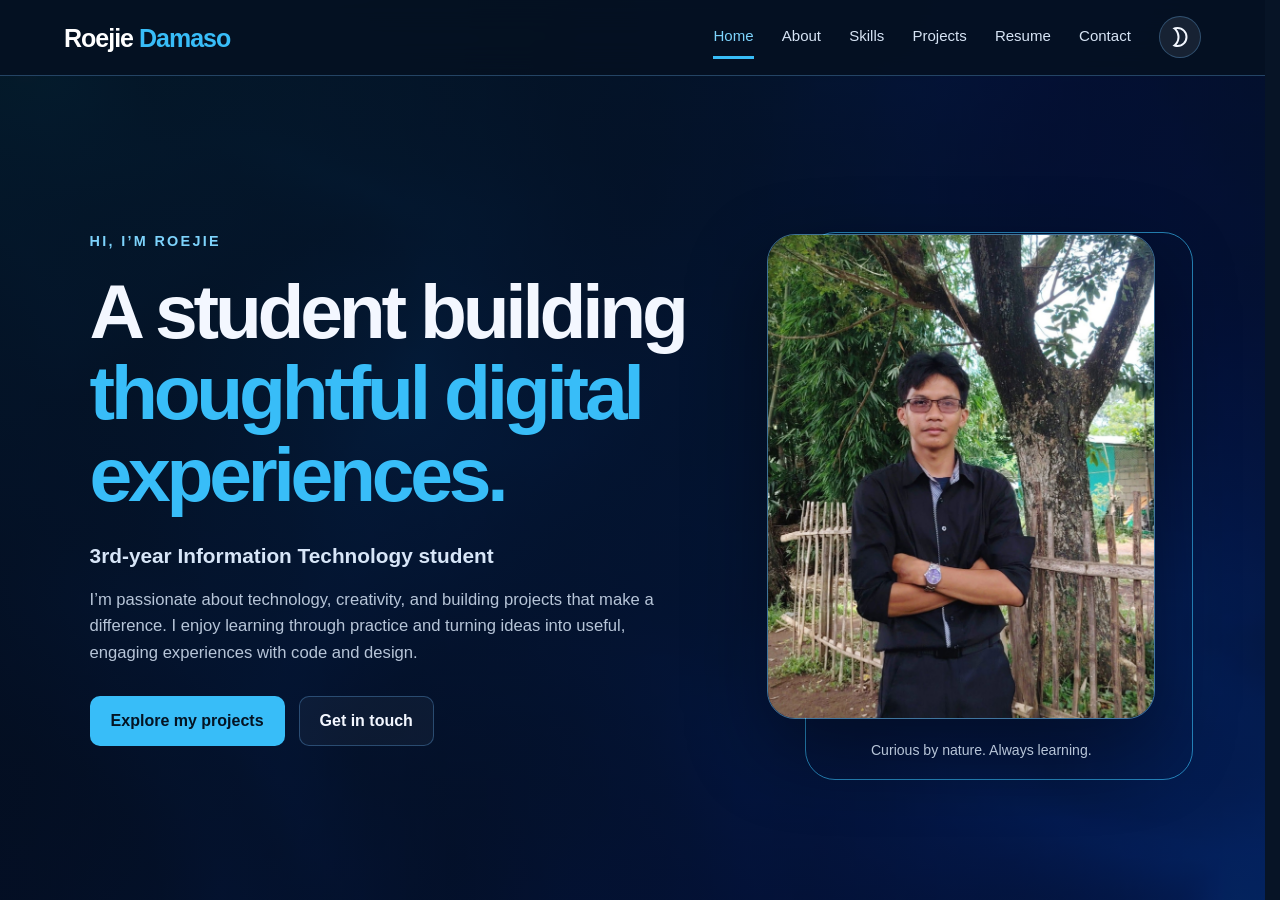
==== commit f66d31bc: "hello to hi" ====
--- a/index.html
+++ b/index.html
@@ -35,7 +35,7 @@
     <main class="home-main">
         <section class="hero" aria-labelledby="hero-title">
             <div class="hero-copy">
-                <p class="eyebrow">Hello, I’m Roejie</p>
+                <p class="eyebrow">Hi, I’m Roejie</p>
                 <h1 id="hero-title">A student building <span>thoughtful digital experiences.</span></h1>
                 <p class="hero-role">3rd-year Information Technology student</p>
                 <p class="hero-description">
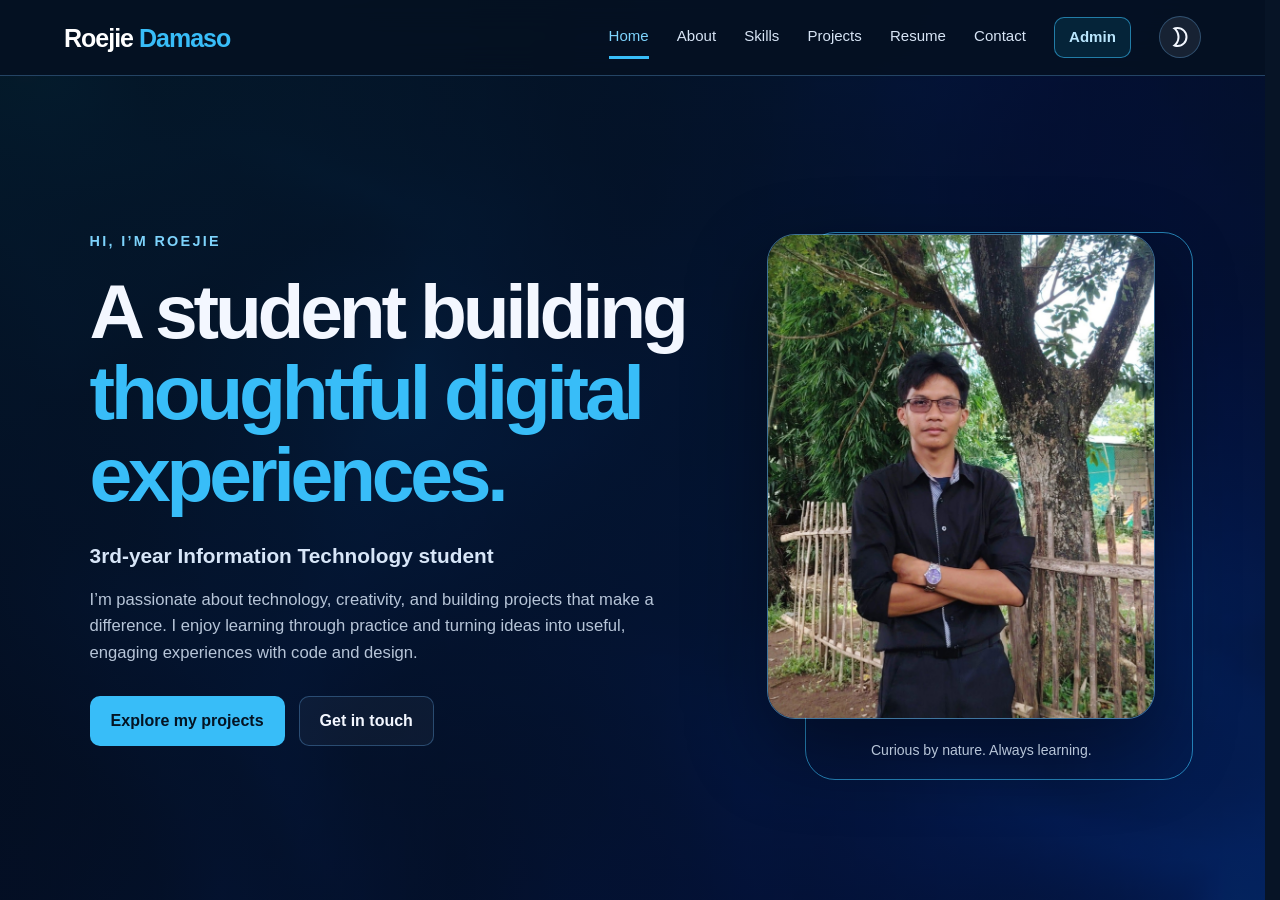
==== commit bcfc962f: "feat: add quick admin login shortcut" ====
--- a/index.html
+++ b/index.html
@@ -23,6 +23,7 @@
             <li><a href="projects.html">Projects</a></li>
             <li><a href="resume.html">Resume</a></li>
             <li><a href="contact.html">Contact</a></li>
+            <li class="admin-shortcut"><a href="admin/login.php" aria-label="Administrator login">Admin</a></li>
             <li><button id="theme-mode" type="button" aria-label="Toggle color theme" aria-pressed="false">
                 <svg xmlns="http://www.w3.org/2000/svg" height="24px" viewBox="0 -960 960 960" width="24px" fill="#1f1f1f"><path d="M380-160q133 0 226.5-93.5T700-480q0-133-93.5-226.5T380-800h-21q-10 0-19 2 57 66 88.5 147.5T460-480q0 89-31.5 170.5T340-162q9 2 19 2h21Zm0 80q-53 0-103.5-13.5T180-134q93-54 146.5-146T380-480q0-108-53.5-200T180-826q46-27 96.5-40.5T380-880q83 0 156 31.5T663-763q54 54 85.5 127T780-480q0 83-31.5 156T663-197q-54 54-127 85.5T380-80Zm80-400Z"/></svg>
                 
--- a/style.css
+++ b/style.css
@@ -823,6 +823,32 @@
     border-bottom-color: var(--color-accent);
 }
 
+.navbar li.admin-shortcut{
+    border-bottom: 0;
+}
+
+.navbar .admin-shortcut a{
+    display: inline-flex;
+    min-height: 40px;
+    align-items: center;
+    justify-content: center;
+    padding: 7px 14px;
+    border: 1px solid rgba(56, 189, 248, 0.58);
+    border-radius: 10px;
+    background: rgba(14, 116, 144, 0.2);
+    color: #bae6fd;
+    font-weight: 700;
+    text-decoration: none;
+    transition: background-color 160ms ease, border-color 160ms ease, transform 160ms ease;
+}
+
+.navbar .admin-shortcut a:hover{
+    transform: translateY(-1px);
+    border-color: #7dd3fc;
+    background: rgba(14, 116, 144, 0.4);
+    color: #f0f9ff;
+}
+
 #theme-mode{
     width: 42px;
     height: 42px;
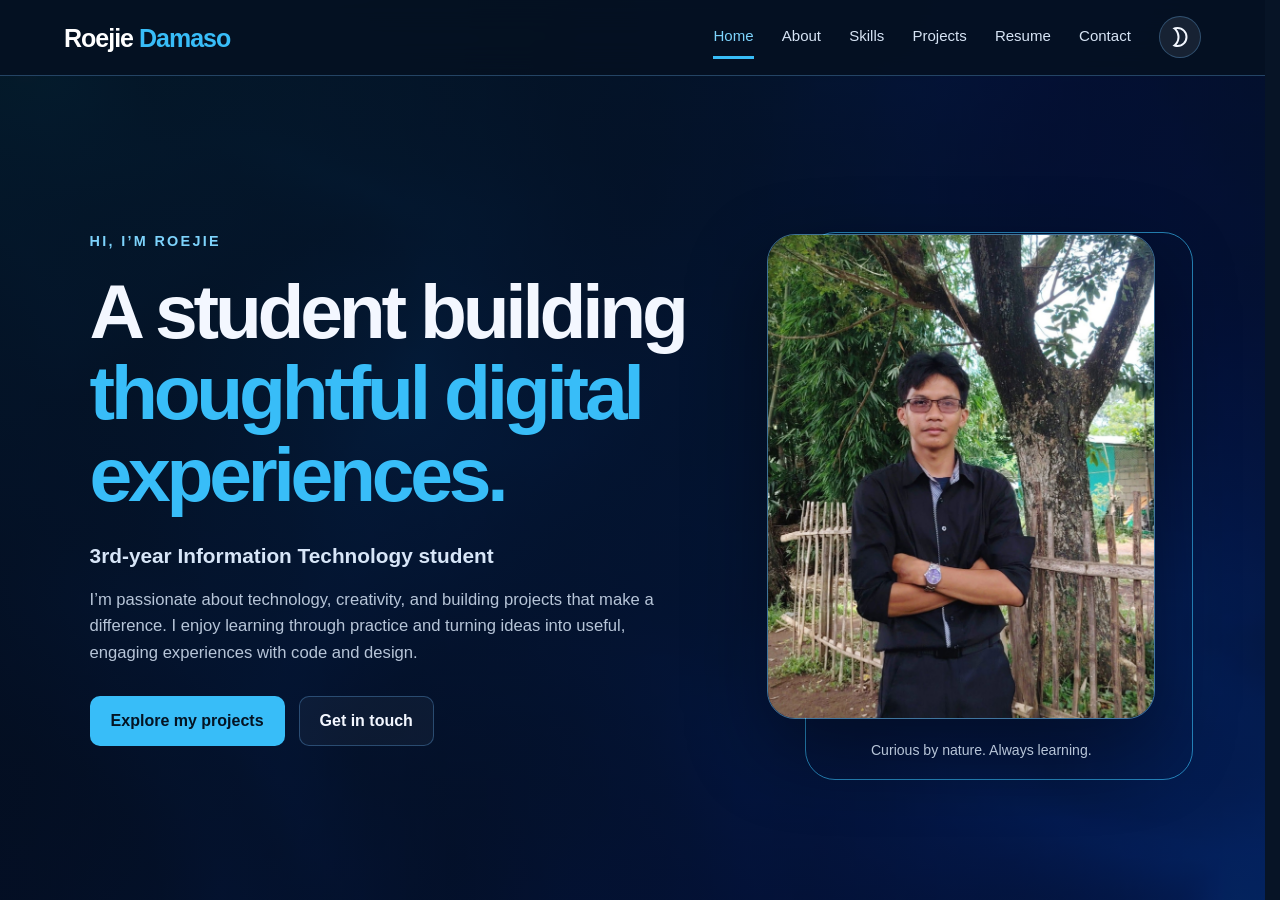
==== commit 506ae9d2: "revert: remove public admin shortcut Keep administrator sign-in out of public navigation. Admin page" ====
--- a/index.html
+++ b/index.html
@@ -23,7 +23,6 @@
             <li><a href="projects.html">Projects</a></li>
             <li><a href="resume.html">Resume</a></li>
             <li><a href="contact.html">Contact</a></li>
-            <li class="admin-shortcut"><a href="admin/login.php" aria-label="Administrator login">Admin</a></li>
             <li><button id="theme-mode" type="button" aria-label="Toggle color theme" aria-pressed="false">
                 <svg xmlns="http://www.w3.org/2000/svg" height="24px" viewBox="0 -960 960 960" width="24px" fill="#1f1f1f"><path d="M380-160q133 0 226.5-93.5T700-480q0-133-93.5-226.5T380-800h-21q-10 0-19 2 57 66 88.5 147.5T460-480q0 89-31.5 170.5T340-162q9 2 19 2h21Zm0 80q-53 0-103.5-13.5T180-134q93-54 146.5-146T380-480q0-108-53.5-200T180-826q46-27 96.5-40.5T380-880q83 0 156 31.5T663-763q54 54 85.5 127T780-480q0 83-31.5 156T663-197q-54 54-127 85.5T380-80Zm80-400Z"/></svg>
                 
--- a/style.css
+++ b/style.css
@@ -823,32 +823,6 @@
     border-bottom-color: var(--color-accent);
 }
 
-.navbar li.admin-shortcut{
-    border-bottom: 0;
-}
-
-.navbar .admin-shortcut a{
-    display: inline-flex;
-    min-height: 40px;
-    align-items: center;
-    justify-content: center;
-    padding: 7px 14px;
-    border: 1px solid rgba(56, 189, 248, 0.58);
-    border-radius: 10px;
-    background: rgba(14, 116, 144, 0.2);
-    color: #bae6fd;
-    font-weight: 700;
-    text-decoration: none;
-    transition: background-color 160ms ease, border-color 160ms ease, transform 160ms ease;
-}
-
-.navbar .admin-shortcut a:hover{
-    transform: translateY(-1px);
-    border-color: #7dd3fc;
-    background: rgba(14, 116, 144, 0.4);
-    color: #f0f9ff;
-}
-
 #theme-mode{
     width: 42px;
     height: 42px;
